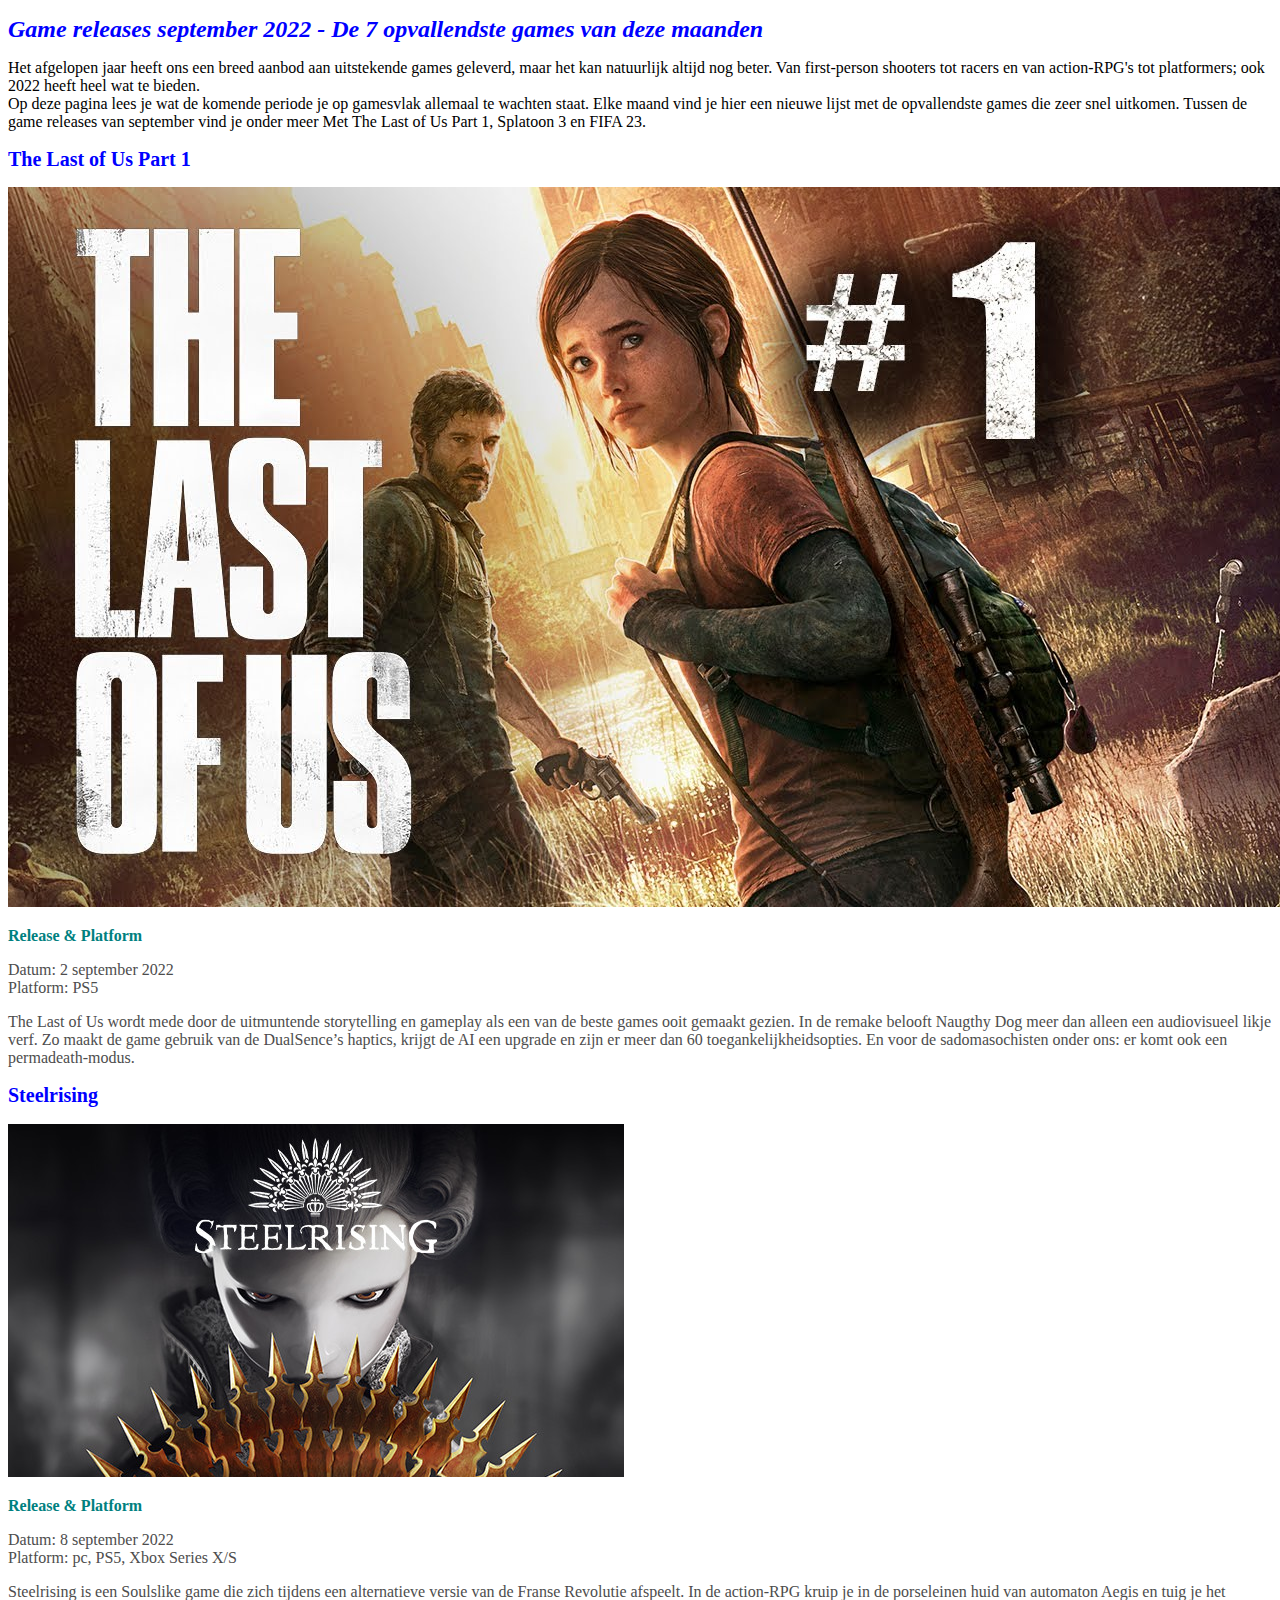
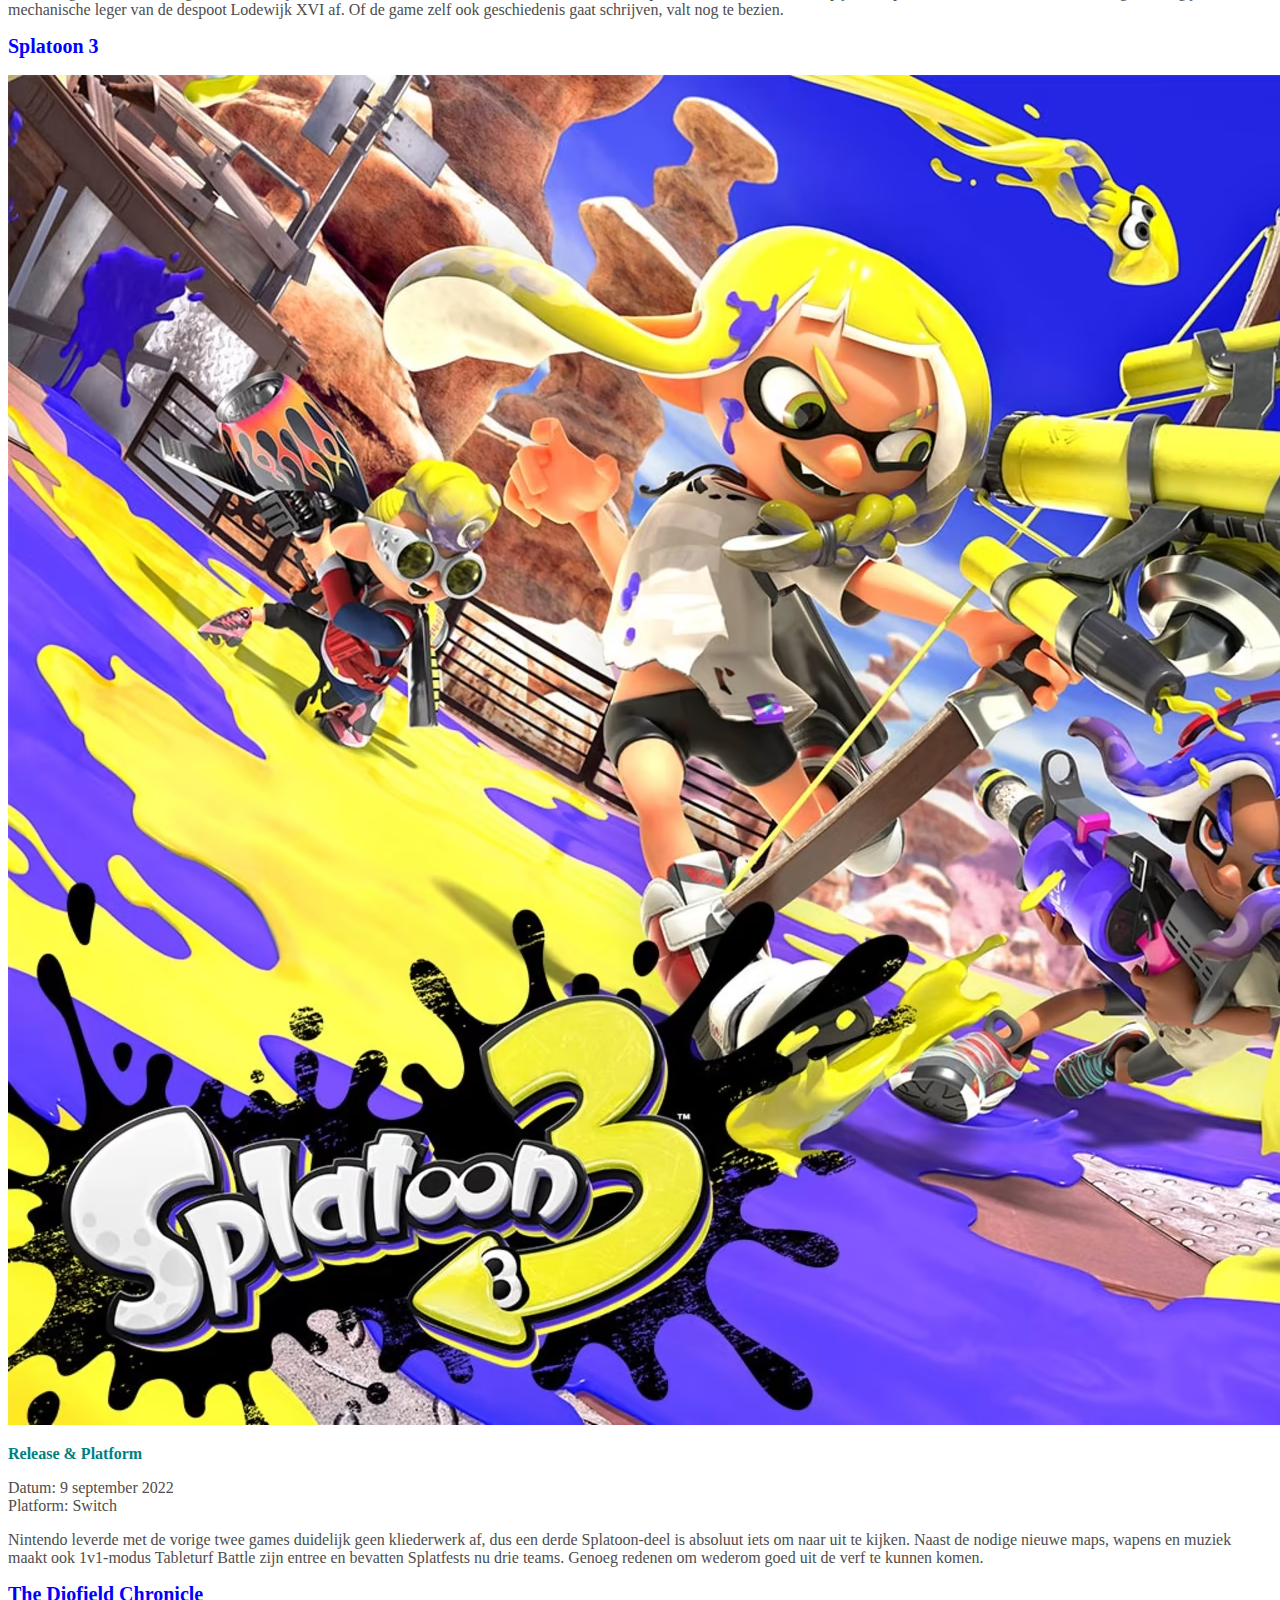
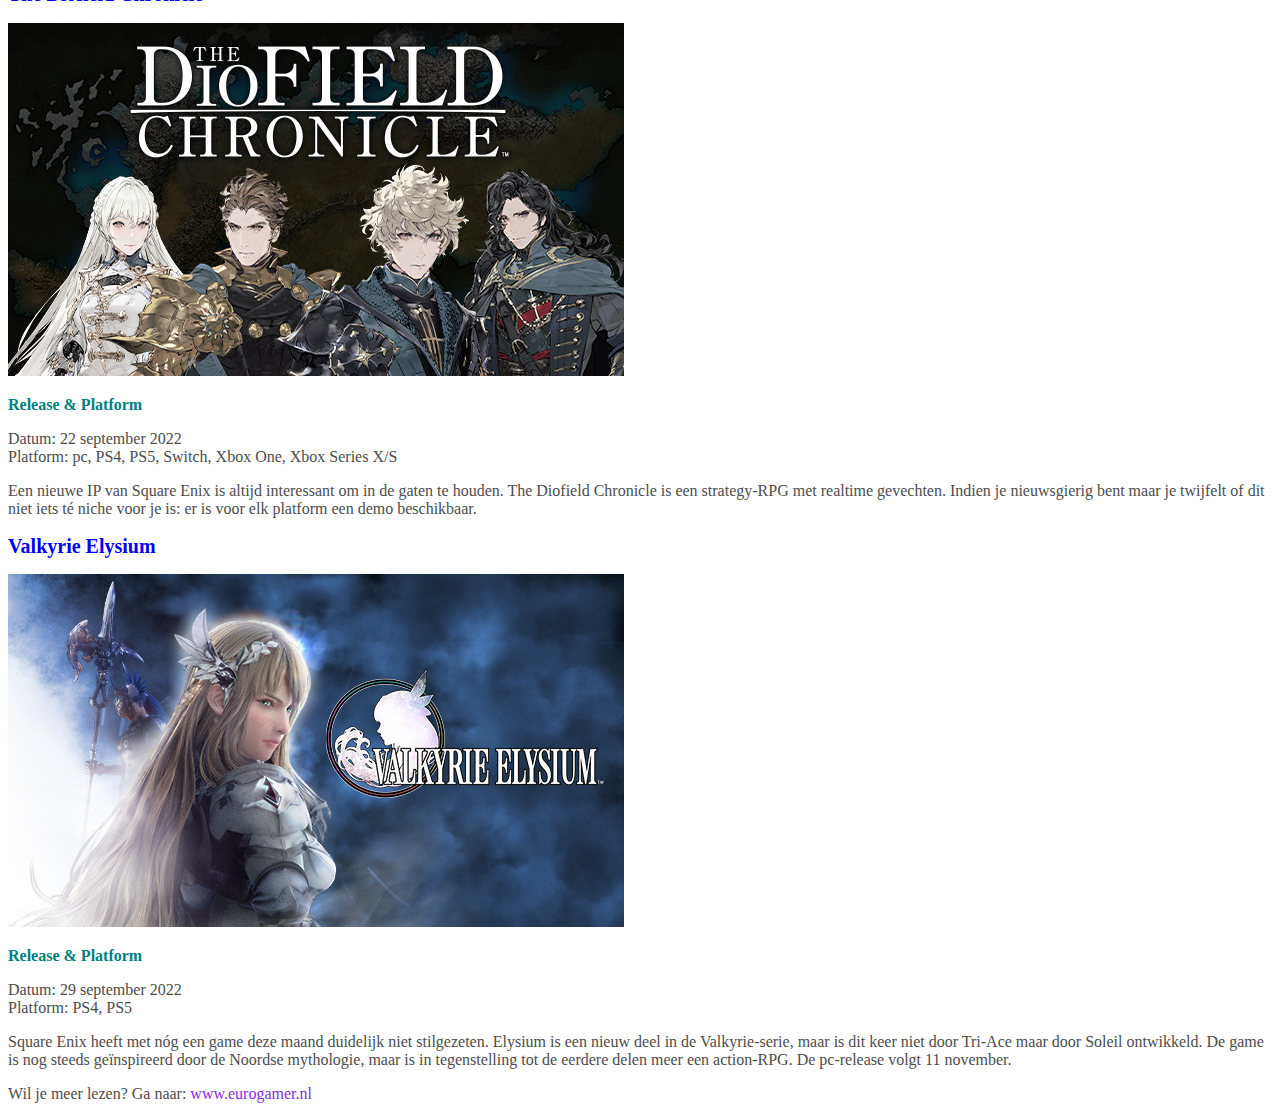
==== 4.1/index.html @ f5e5a142 "Add files via upload" ====
<!DOCTYPE html>
<html lang="en">

<head>
    <meta charset="UTF-8">
    <meta http-equiv="X-UA-Compatible" content="IE=edge">
    <meta name="viewport" content="width=device-width, initial-scale=1.0">
    <link rel="stylesheet" href="style.css">
    <title>Opdracht 4.1 - Font & Color</title>
</head>

<body>
    <main>
        <header>
            <h1>Game releases september 2022 - De 7 opvallendste games van deze maanden</h1>

            <p1>Het afgelopen jaar heeft ons een breed aanbod aan uitstekende games geleverd, maar het kan natuurlijk
                altijd nog beter. Van first-person shooters tot racers en van action-RPG's tot platformers; ook 2022
                heeft heel wat te bieden.
                <br>
                Op deze pagina lees je wat de komende periode je op gamesvlak allemaal te wachten staat. Elke maand vind
                je hier
                een nieuwe lijst met de opvallendste games die zeer snel uitkomen. Tussen de game releases van september
                vind je onder meer Met The Last of Us Part 1, Splatoon 3 en FIFA 23.
            </p1>
        </header>
        <section>
            <article>
                <h2>The Last of Us Part 1</h2>
                <img src="./img/lastpart.jpeg" alt="The last part of us part 1">
                <h3>Release & Platform</h3>
                <p>Datum: 2 september 2022 <br>
                    Platform: PS5</p>
                <p>
                    The Last of Us wordt mede door de uitmuntende storytelling en gameplay als een van de beste games
                    ooit
                    gemaakt gezien. In de remake belooft Naugthy Dog meer dan alleen een audiovisueel likje verf. Zo
                    maakt
                    de game
                    gebruik van de DualSence’s haptics, krijgt de AI een upgrade en zijn er meer dan 60
                    toegankelijkheidsopties. En
                    voor de sadomasochisten onder ons: er komt ook een permadeath-modus.
                </p>
            </article>
            <article>
                <h2>Steelrising</h2>
                <img src="./img/steelrising.jpeg" alt="Steelrising">
                <h3>Release & Platform</h3>
                <p>Datum: 8 september 2022 <br>
                    Platform: pc, PS5, Xbox Series X/S</p>
                <p>Steelrising is een Soulslike game die zich tijdens een alternatieve versie van de Franse Revolutie
                    afspeelt. In de action-RPG kruip je in de porseleinen huid van automaton Aegis en tuig je het
                    mechanische leger van
                    de despoot Lodewijk XVI af. Of de game zelf ook geschiedenis gaat schrijven, valt nog te bezien.</p>
            </article>
            <article>
                <h2>Splatoon 3</h2>
                <img src="./img/platoon3.avif" alt="Splatoon 3">
                <h3>Release & Platform</h3>
                <p>Datum: 9 september 2022 <br>
                    Platform: Switch</p>
                <p> Nintendo leverde met de vorige twee games duidelijk geen kliederwerk af, dus een derde Splatoon-deel
                    is
                    absoluut iets om naar uit te kijken. Naast de nodige nieuwe maps, wapens en muziek maakt ook
                    1v1-modus
                    Tableturf
                    Battle zijn entree en bevatten Splatfests nu drie teams. Genoeg redenen om wederom goed uit de verf
                    te
                    kunnen komen.
                </p>
            </article>
            <article>
                <h2>The Diofield Chronicle</h2>
                <img src="./img/diofield.jpeg" alt="The Diofield Chronicle">
                <h3>Release & Platform</h3>
                <p>Datum: 22 september 2022 <br>
                    Platform: pc, PS4, PS5, Switch, Xbox One, Xbox Series X/S</p>
                <p>Een nieuwe IP van Square Enix is altijd interessant om in de gaten te houden. The Diofield Chronicle
                    is
                    een strategy-RPG met realtime gevechten. Indien je nieuwsgierig bent maar je twijfelt of dit niet
                    iets
                    té
                    niche voor je is: er is voor elk platform een demo beschikbaar.</p>
            </article>
            <article>
                <h2>Valkyrie Elysium</h2>
                <img src="./img/valkyrie.jpeg" alt="Valkyrie Elysium">
                <h3>Release & Platform</h3>
                <p>Datum: 29 september 2022 <br>
                    Platform: PS4, PS5</p>
                <p>Square Enix heeft met nóg een game deze maand duidelijk niet stilgezeten. Elysium is een nieuw deel
                    in de
                    Valkyrie-serie, maar is dit keer niet door Tri-Ace maar door Soleil ontwikkeld. De game is nog
                    steeds
                    geïnspireerd door de Noordse mythologie, maar is in tegenstelling tot de eerdere delen meer een
                    action-RPG.
                    De pc-release volgt 11 november.</p>
            </article>

            <p>Wil je meer lezen? Ga naar:
                <a href="https://www.eurogamer.nl/game-releases-de-opvallendste-games-van-deze-maand">www.eurogamer.nl</a>
            </p>
        </section>

    </main>

</body>

</html>
---- 4.1/style.css ----
h1 {font-size: 24px;
    color:blue;
    font-weight: 900;
    font-style: italic;
}

h2 {font-size: 20px;
    color:#0000ff;
    font-weight: 900;
}

h3 {font-size: 16px;
    color: teal;
    font-weight: 900;
}

p {color: #4D4D4D
}

p.1 {font-weight: 900;}

a {text-decoration: none;  
   color:#8A2BE2
}
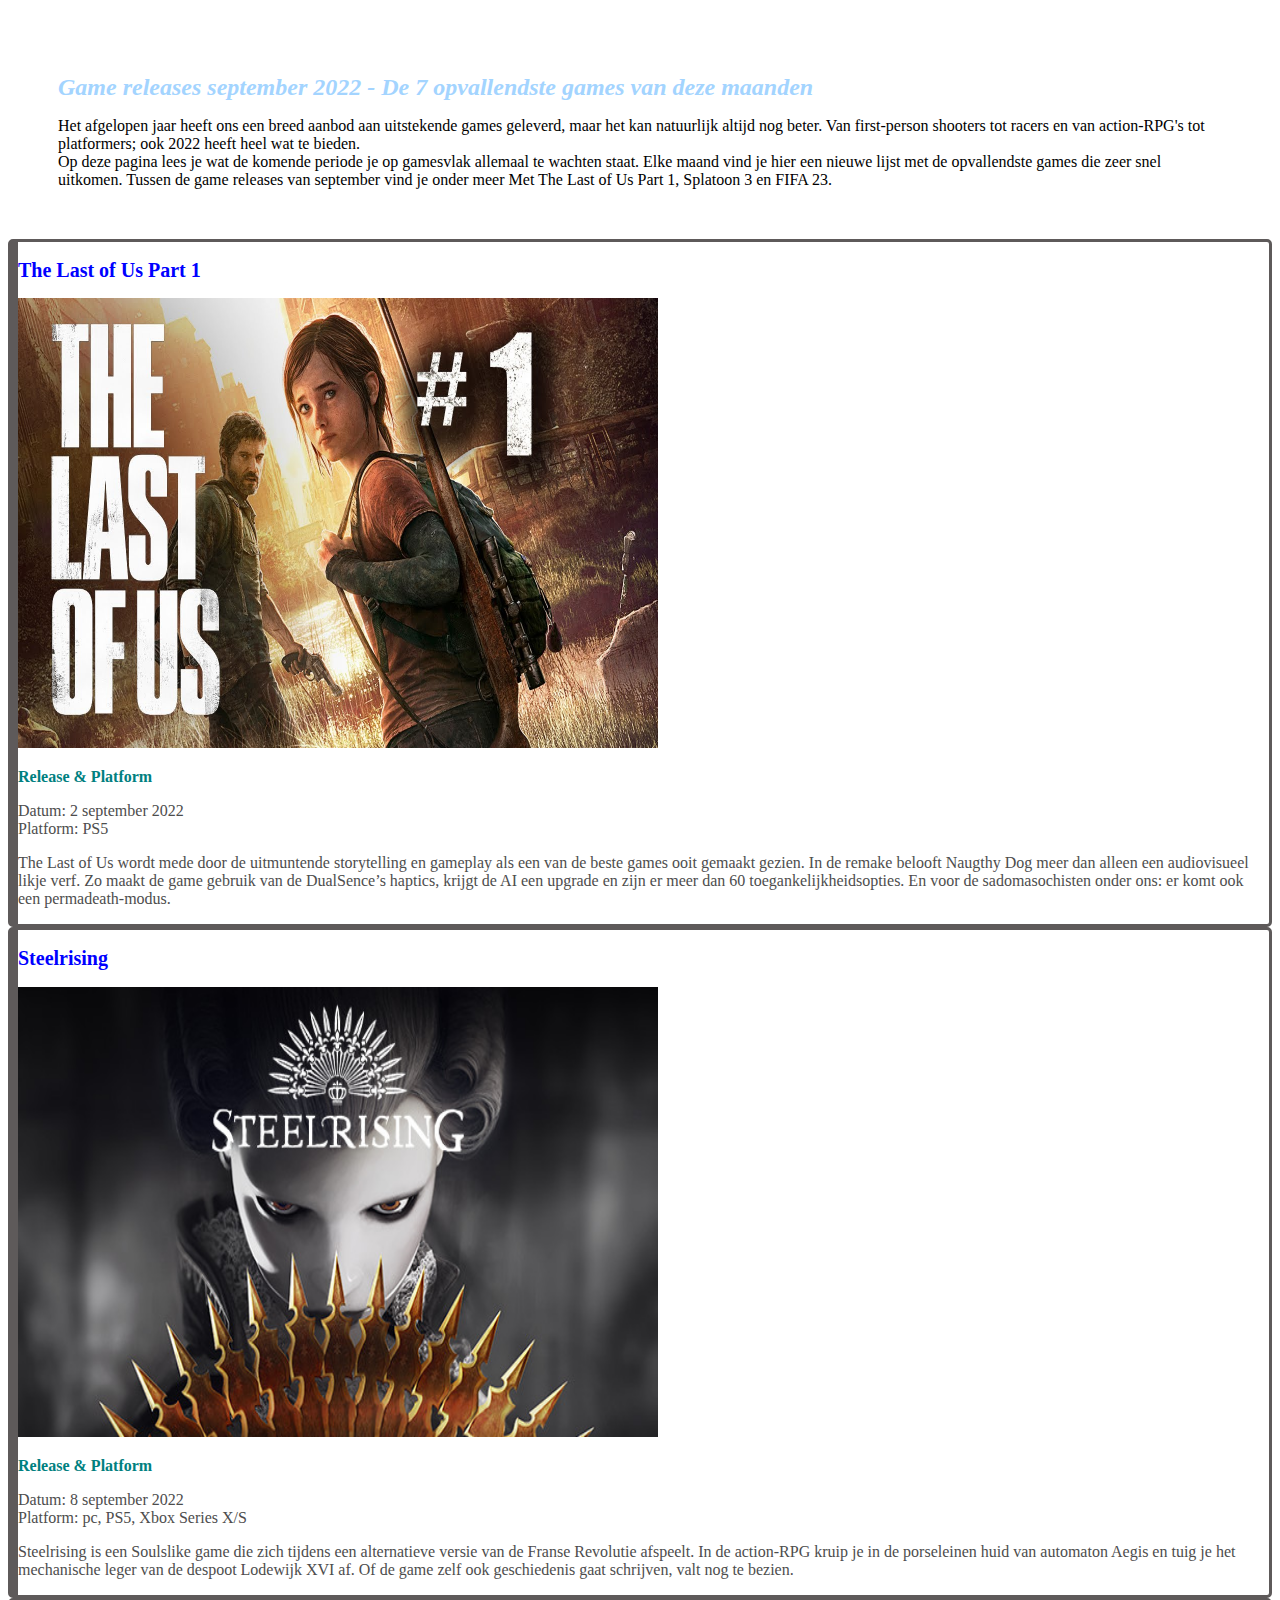
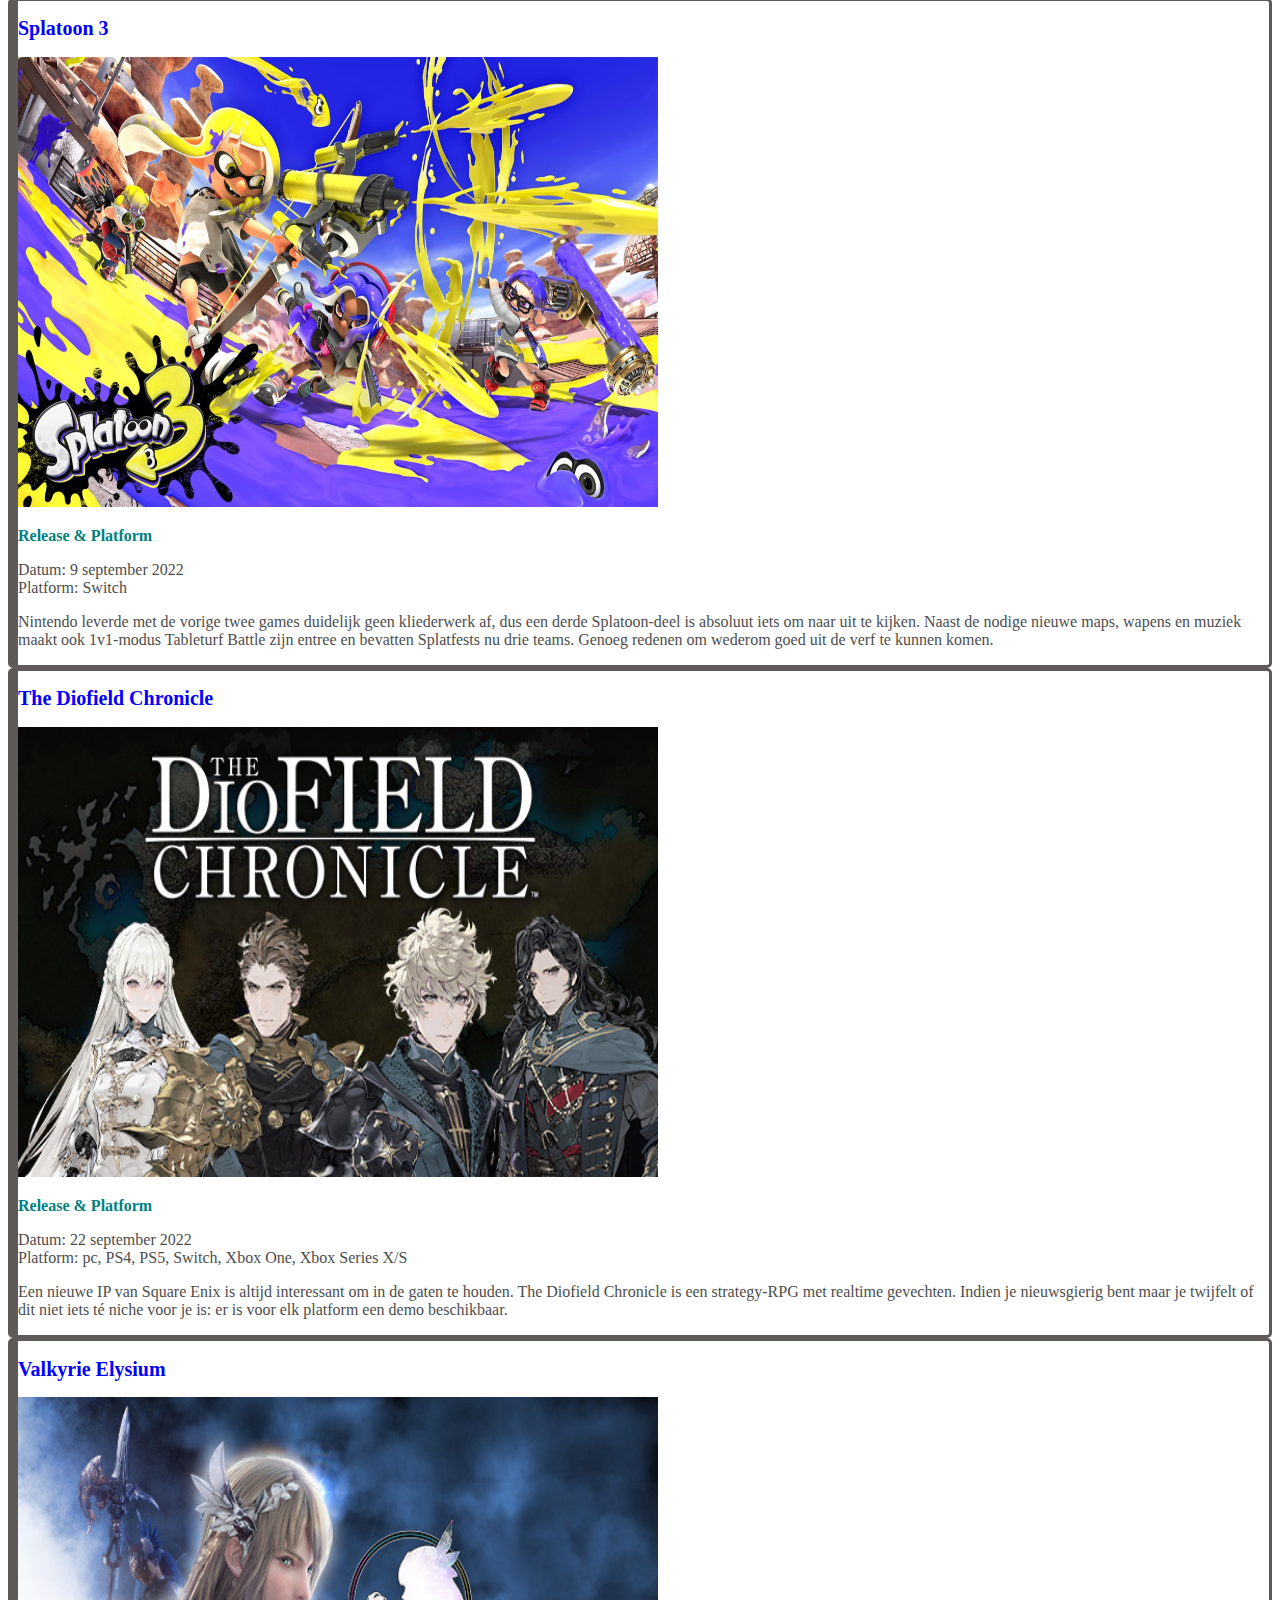
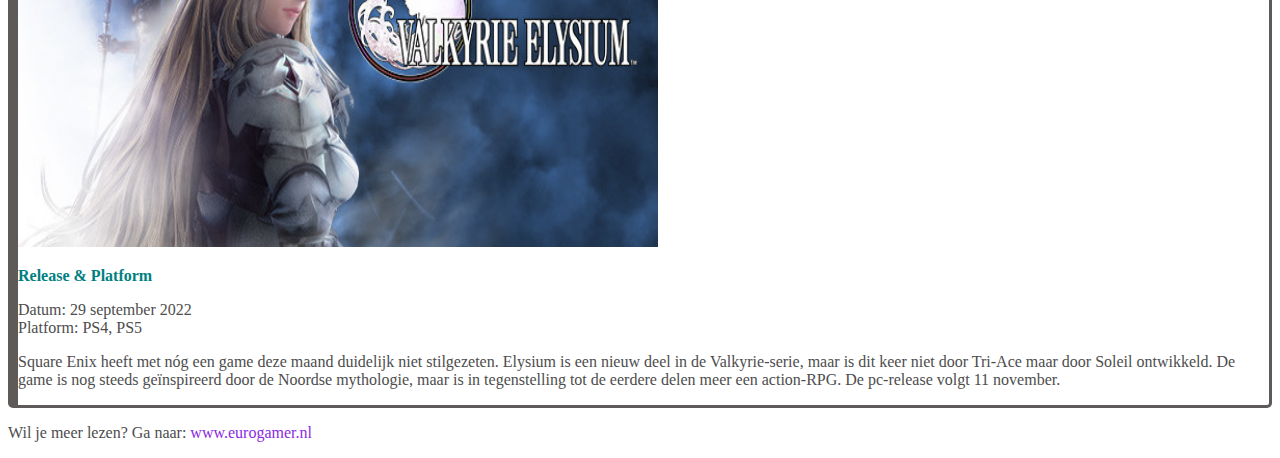
==== commit fddd9ebd: "Add files via upload" ====
--- a/4.1/index.html
+++ b/4.1/index.html
@@ -11,7 +11,7 @@
 
 <body>
     <main>
-        <header>
+        <div class="header">
             <h1>Game releases september 2022 - De 7 opvallendste games van deze maanden</h1>
 
             <p1>Het afgelopen jaar heeft ons een breed aanbod aan uitstekende games geleverd, maar het kan natuurlijk
@@ -23,7 +23,7 @@
                 een nieuwe lijst met de opvallendste games die zeer snel uitkomen. Tussen de game releases van september
                 vind je onder meer Met The Last of Us Part 1, Splatoon 3 en FIFA 23.
             </p1>
-        </header>
+        </div>
         <section>
             <article>
                 <h2>The Last of Us Part 1</h2>
--- a/4.1/style.css
+++ b/4.1/style.css
@@ -1,5 +1,5 @@
 h1 {font-size: 24px;
-    color:blue;
+    color:rgb(163, 212, 255);
     font-weight: 900;
     font-style: italic;
 }
@@ -14,11 +14,35 @@
     font-weight: 900;
 }
 
-p {color: #4D4D4D
+body {
+    background-size: cover;
 }
 
-p.1 {font-weight: 900;}
+p {color: #4D4D4D;
+}
+
+.p1 {font-weight: 900;
+    border: 5px solid black;
+    border-radius: 5px
+    
+}
+article {border: 3px solid rgb(94, 90, 90);
+         border-radius: 5px;
+         border-width: 3px 3px 3px 10px
+}
+
+.header {padding: 50px;
+         background-image: url("https://www.rtlnieuws.nl/sites/default/files/content/images/2019/08/13/Minecraft.jpg?itok=ldEOIuni&width=1024&height=576&impolicy=semi_dynamic");
+         background-position: center;
+         background-repeat: no-repeat;
+         background-size: cover;
+}
 
 a {text-decoration: none;  
    color:#8A2BE2
+}
+
+img {
+    width: 50vw;
+    height: 50vh;
 }